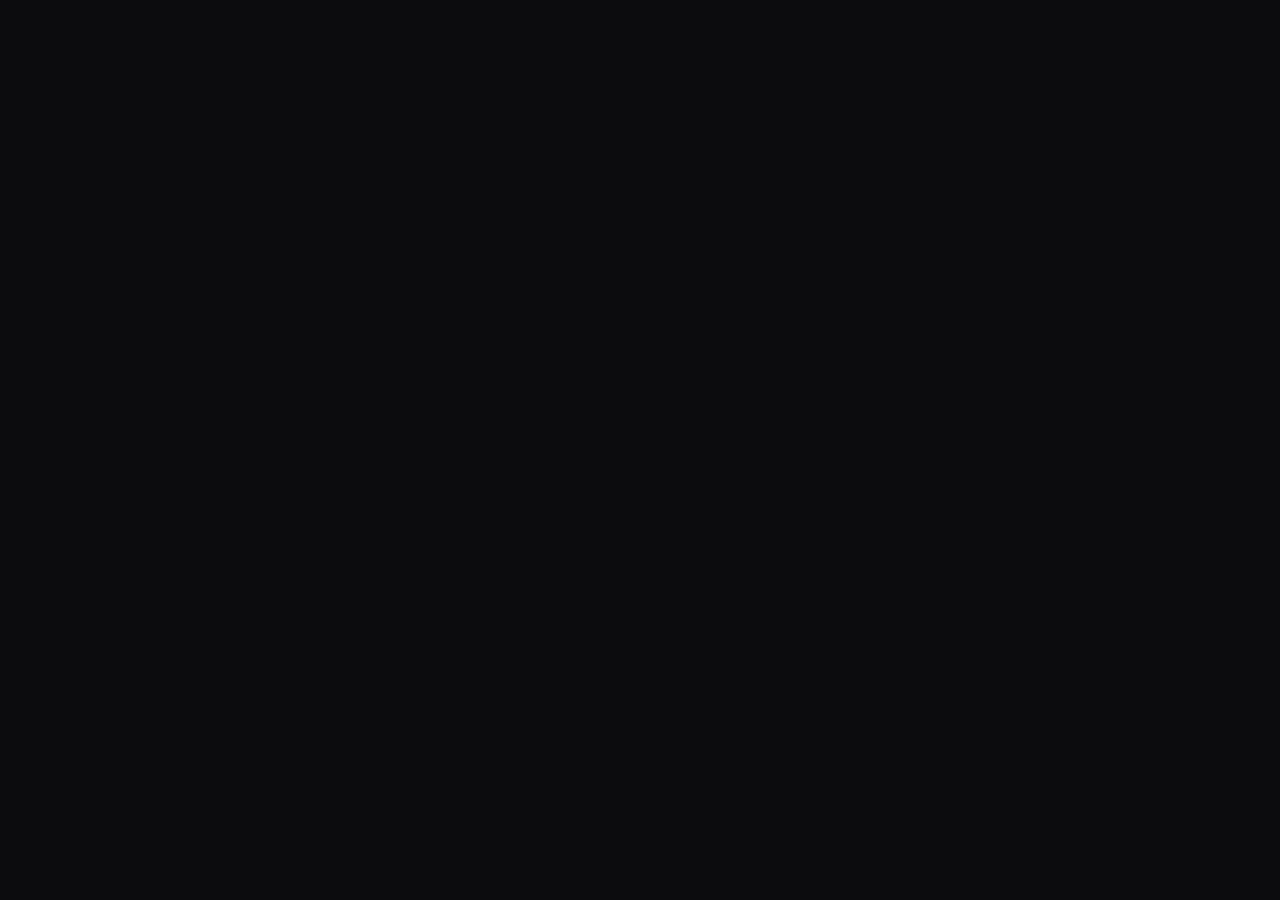
==== index.html @ 06eeba89 "feat: EXIS AI Music Demo partner preview (code + config only) Co-authored-by: Cursor <cursoragent@cu" ====
<!DOCTYPE html>
<html lang="zh">
<head>
<meta charset="UTF-8">
<meta name="viewport" content="width=device-width,initial-scale=1">
<title>EXIS AI Music — 音乐工业化生产工具 + 音乐综合智能体</title>
<link rel="stylesheet" href="assets/css/demo.css">
</head>
<body>
<div id="access-gate" class="access-gate">
  <div class="gate-card">
    <div class="gate-program" id="gate-program">ORIGEN TRAIL</div>
    <div class="gate-product" id="gate-product">EXIS AI Music</div>
    <p style="text-align:center;color:var(--text3);font-size:12px;margin:8px 0">Reference: ORIGEN_TRAIL_Slides.pptx</p>
    <form id="access-form" class="gate-form">
      <label>姓名</label><input id="gate-name" required>
      <label>机构</label><input id="gate-org">
      <label>邮箱</label><input id="gate-email" type="email" required>
      <div class="nda-box"><ul id="nda-clauses"></ul>
        <label style="display:flex;gap:8px;margin-top:10px;font-size:12px"><input id="nda-accept" type="checkbox" required> 同意保密条款</label>
      </div>
      <p id="gate-error" style="color:#d95050;font-size:12px"></p>
      <button type="submit" class="btn btn-primary gate-submit">登入并进入</button>
    </form>
    <p style="text-align:center;margin-top:12px;font-size:11px;color:var(--text3)"><span id="gate-copyright">© winboy.ai</span></p>
  </div>
</div>

<div id="app-shell" class="app-shell locked">
<header class="topbar">
  <div><div class="brand-title">EXIS AI Music</div><div class="brand-sub">隶属 EXIS AI · 音乐工业化生产工具 + 音乐综合智能体 · © winboy.ai</div></div>
  <div class="topbar-right"><span class="confidential-badge">CONFIDENTIAL</span>
    <div class="legend"><span>🟢 LIVE</span><span>🟢 PREVIEW</span><span>⚪ ROADMAP</span></div></div>
</header>
<div class="layout">
<aside>
  <button class="nav-btn active" data-module="home">🏠 系统总览</button>
  <button class="nav-btn" data-module="civ">🌐 文明部署 & 生态集成</button>
  <button class="nav-btn" data-module="m1"><span class="badge">🟢</span> M1 音乐理解</button>
  <button class="nav-btn" data-module="m2"><span class="badge">🟢</span> M2 语言模型</button>
  <button class="nav-btn" data-module="m3"><span class="badge">🟢</span> M3 FM Core</button>
  <button class="nav-btn" data-module="m4"><span class="badge">🟢</span> M4 可控编排</button>
  <button class="nav-btn" data-module="m5"><span class="badge">⚪</span> M5 音频 Runtime</button>
</aside>
<main>
<p id="tagline-zh" style="color:var(--text2);margin-bottom:16px"></p>

<!-- HOME -->
<section id="mod-home" class="module active">
  <div class="panel">
    <h3>产品定位 · EXIS AI Music</h3>
    <p id="product-positioning" style="color:var(--text2);font-size:15px;font-weight:600;margin-bottom:10px"></p>
    <div class="grid2">
      <div class="panel" style="margin:0"><h3>音乐工业化生产工具</h3><p id="role-industrial" style="font-size:13px;color:var(--text2)"></p></div>
      <div class="panel" style="margin:0"><h3>音乐综合智能体</h3><p id="role-agent" style="font-size:13px;color:var(--text2)"></p></div>
    </div>
    <p id="civ-position" style="color:var(--text3);font-size:12px;margin-top:12px"></p>
  </div>
  <div class="panel">
    <h3>能力模块速览</h3>
    <div class="stat-grid">
      <div class="stat"><div class="val">M1</div><div class="lbl">结构理解 LIVE</div></div>
      <div class="stat"><div class="val">M2</div><div class="lbl">CLM + 续写音频</div></div>
      <div class="stat"><div class="val">M3</div><div class="lbl">FM Core Preview</div></div>
      <div class="stat"><div class="val">M4</div><div class="lbl">工作流 Preview</div></div>
      <div class="stat"><div class="val">M200e</div><div class="lbl">Edge SoC 已部署</div></div>
      <div class="stat"><div class="val">IM3</div><div class="lbl">Audio MCU 已部署</div></div>
    </div>
  </div>
</section>

<!-- CIVILIZATION & INTEGRATION -->
<section id="mod-civ" class="module">
  <div class="module-header"><h1 id="civ-title">EXIS 文明部署 & 生态集成</h1></div>
  <p id="civ-tagline" style="color:var(--text2);font-size:15px;margin-bottom:16px"></p>

  <div class="panel">
    <h3>EXIS — Existence Infrastructure System 架构总图</h3>
    <svg viewBox="0 0 920 520" style="width:100%;max-width:920px" xmlns="http://www.w3.org/2000/svg">
      <rect x="10" y="10" width="900" height="70" rx="8" fill="#2a2840" stroke="#7c6ee8"/>
      <text x="24" y="38" fill="#c8c4e8" font-size="13" font-weight="bold">Layer C — Universal Structural Kernel · 统一结构内核层</text>
      <text x="24" y="58" fill="#9a9890" font-size="11">State Vector · Tension Field · Entropy Surface · Attractor Basin · Recursive Observer</text>
      <rect x="120" y="95" width="680" height="44" rx="8" fill="#1e2a22" stroke="#2db87a" stroke-width="2"/>
      <text x="310" y="123" fill="#2db87a" font-size="13" font-weight="bold">NOX — Capability Tag Engine · 跨层语义接口</text>
      <rect x="40" y="155" width="840" height="50" rx="8" fill="#1a2820" stroke="#22a87c"/>
      <text x="56" y="185" fill="#9a9890" font-size="12">Layer B — Civilization Dynamics · State · Constraint · Transition · Tension · Five Fields</text>
      <text x="620" y="185" fill="#e09520" font-size="11">现实锚定 · 产品化约束 ↓</text>
      <rect x="20" y="220" width="540" height="280" rx="10" fill="#141820" stroke="#3d8edc"/>
      <text x="36" y="248" fill="#3d8edc" font-size="13" font-weight="bold">Layer A — EXIS AI · AI能力产品集群</text>
      <rect x="36" y="262" width="220" height="72" rx="6" fill="#1a2a22" stroke="#2db87a"/>
      <text x="48" y="284" fill="#2db87a" font-size="11" font-weight="bold">EXIS AI Music</text>
      <text x="48" y="300" fill="#9a9890" font-size="9">工业化工具 + 综合智能体</text>
      <text x="48" y="316" fill="#9a9890" font-size="10">EXIS Studio · AMUP</text>
      <text x="48" y="332" fill="#9a9890" font-size="10">Edge: M200e · IM3 #1</text>
      <rect x="270" y="262" width="220" height="72" rx="6" fill="#2a2218" stroke="#e09520"/>
      <text x="282" y="284" fill="#e09520" font-size="11" font-weight="bold">AI Film — Kaelo</text>
      <text x="282" y="302" fill="#9a9890" font-size="10">Meaning Agent</text>
      <text x="282" y="318" fill="#9a9890" font-size="10">Narrative Agent</text>
      <rect x="36" y="348" width="454" height="40" rx="6" fill="#1a1a22" stroke="#5c5a56"/>
      <text x="48" y="372" fill="#5c5a56" font-size="10">AI File · 扩展域</text>
      <rect x="36" y="400" width="454" height="88" rx="6" fill="#12141a" stroke="#3d8edc" stroke-dasharray="4 3"/>
      <text x="48" y="422" fill="#3d8edc" font-size="10" font-weight="bold">Runtime Surfaces · 本 Demo 音乐能力出口</text>
      <text x="48" y="442" fill="#9a9890" font-size="10">Game · Stream · UE5 MetaSounds · 3D Spatial Audio</text>
      <text x="48" y="462" fill="#9a9890" font-size="10">协议: exis.runtime.game_music.v1 · stream_adaptive · ue5_metasound · spatial_audio</text>
      <rect x="580" y="220" width="320" height="280" rx="10" fill="#141820" stroke="#7c6ee8"/>
      <text x="596" y="248" fill="#7c6ee8" font-size="13" font-weight="bold">EXIS Intelligence · 演化路径</text>
      <text x="596" y="276" fill="#9a9890" font-size="10">Stage 1 Learning Engine → M2 CLM</text>
      <text x="596" y="296" fill="#9a9890" font-size="10">Stage 2 Accumulation → 记忆连续</text>
      <text x="596" y="316" fill="#9a9890" font-size="10">Stage 3 Narrative Identity → Kaelo</text>
      <text x="596" y="336" fill="#9a9890" font-size="10">Stage 4 Second Cognitive Life</text>
      <text x="596" y="370" fill="#5c5a56" font-size="10" id="intel-artifact">EXIS v0.5 · Strategic Pressure Artifact</text>
      <path d="M 8 300 L 8 40 L 16 40" stroke="#5c5a56" stroke-dasharray="5 4" fill="none"/>
      <text x="20" y="290" fill="#5c5a56" font-size="9" transform="rotate(-90 20 290)">Reality Calibration Feedback</text>
    </svg>
    <p id="civ-feedback" style="font-size:12px;color:var(--text3);margin-top:10px"></p>
  </div>

  <div class="panel">
    <h3>通讯协议框图 · Demo ↔ NOX ↔ Studio / Kaelo / Edge</h3>
    <div id="proto-flow-top" class="proto-flow"></div>
    <div id="proto-links"></div>
    <h3 style="margin-top:14px">NOX Capability Tag Envelope</h3>
    <pre id="nox-envelope" class="mono-block"></pre>
  </div>

  <div class="grid2">
    <div><h3 style="font-size:12px;color:var(--text3);margin-bottom:10px">产品集成</h3><div id="product-grid" class="grid2"></div></div>
    <div>
      <h3 style="font-size:12px;color:var(--text3);margin-bottom:10px">EXIS Intelligence 阶段</h3>
      <div class="panel"><div id="intel-stages"></div></div>
      <h3 style="font-size:12px;color:var(--text3);margin:14px 0 10px">音乐认知缺口图（摘要）</h3>
      <div class="panel" id="cognition-gap"></div>
    </div>
  </div>

  <div class="panel">
    <h3>EDGE 部署 · M200e + IM3</h3>
    <p style="font-size:12px;color:var(--text2);margin-bottom:10px">Cloud Music Brain → Compressed Model → Edge SoC → Audio MCU</p>
    <div id="edge-pipeline-civ" style="margin-bottom:14px"></div>
    <div id="edge-platforms" class="grid2"></div>
    <pre id="edge-req" class="mono-block" style="margin-top:12px"></pre>
  </div>

  <div class="panel">
    <h3>EXIS 核心意义 · Game / Stream / UE5 / 3D 运行时支持</h3>
    <p id="runtime-meaning" style="color:var(--text2);font-size:14px;margin-bottom:14px"></p>
    <div id="runtime-surfaces" class="grid2"></div>
  </div>
</section>

<!-- M1 -->
<section id="mod-m1" class="module">
  <div class="module-header"><h1>M1 — Music Understanding</h1><span class="tier-badge tier-verified">🟢 LIVE</span></div>
  <div id="m1-sample-title" style="font-size:16px;font-weight:600;margin-bottom:12px">—</div>
  <div class="stat-grid" id="m1-stats"></div>
  <div class="panel" style="margin-top:16px"><h3>Token Preview</h3><pre id="m1-tokens" class="mono-block"></pre></div>
  <div class="panel"><h3>🔊 demo1</h3>
    <p id="audio-status" style="font-size:12px;color:var(--text3);margin-bottom:8px">24 bars · Acoustic Grand Piano</p>
    <audio id="m1-audio" controls style="width:100%"></audio>
    <div class="btn-row"><button class="btn btn-primary" id="btn-play-melody">▶ 播放</button><button class="btn btn-secondary" id="btn-refresh-m1">↻ 刷新</button></div>
  </div>
</section>

<!-- M2 -->
<section id="mod-m2" class="module">
  <div class="module-header"><h1>M2 — Music Language Model</h1><span class="tier-badge tier-verified">🟢 LIVE</span></div>
  <div class="panel"><h3>Input Tokens</h3><p id="m2-input-help" style="font-size:12px;color:var(--text2)"></p>
    <div id="m2-presets" class="btn-row"></div>
    <input id="m2-token-input" style="width:100%;margin-top:10px;padding:10px;background:var(--bg2);border:1px solid var(--border);border-radius:8px;color:var(--text);font-family:var(--mono)">
    <div class="btn-row"><button class="btn btn-primary" id="btn-run-m2">推理 + 续写音频</button></div>
    <pre id="m2-input" class="mono-block" style="margin-top:10px"></pre>
  </div>
  <div class="panel"><h3>Next Token</h3><div id="m2-predictions"></div></div>
  <div class="panel"><h3>🔊 Music Language Model</h3>
    <p id="m2-audio-meta" style="font-size:12px;color:var(--text3);margin-bottom:10px"></p>
    <div class="audio-compare">
      <div class="audio-trk"><div class="audio-trk-label">输入</div><audio id="m2-audio-seed" controls style="width:100%"></audio></div>
      <div class="audio-trk"><div class="audio-trk-label">续写</div><audio id="m2-audio-cont" controls style="width:100%"></audio></div>
    </div>
  </div>
</section>

<!-- M3 -->
<section id="mod-m3" class="module">
  <div class="module-header"><h1>M3 — EXIS FM Core</h1><span class="tier-badge tier-verified">🟢 PREVIEW</span></div>
  <div class="panel"><h3>🔊 demo3</h3><div id="m3-audio-players"></div></div>
</section>

<!-- M4 -->
<section id="mod-m4" class="module">
  <div class="module-header"><h1>M4 — Controlled Workflow</h1><span class="tier-badge tier-verified">🟢 PREVIEW</span></div>
  <div class="panel">
    <h3>🔊 工作流音频</h3>
    <select id="m4-demo" style="padding:8px;background:var(--bg2);border:1px solid var(--border);border-radius:6px;color:var(--text);margin-bottom:12px"></select>
    <div id="m4-audio-players"></div>
  </div>
</section>

<!-- M5 -->
<section id="mod-m5" class="module">
  <div class="module-header"><h1>M5 — Audio Runtime</h1><span class="tier-badge tier-roadmap">⚪ ROADMAP</span></div>
  <div class="panel"><p style="color:var(--text2)">目标平台 M200e + IM3 · FM + DSP + Neural Synth → 全链路音频输出（Roadmap）</p></div>
</section>

<footer class="footer-note">© <span id="footer-copyright">winboy.ai</span> · ORIGEN TRAIL Confidential · EXIS Layer A Music Preview · <span id="audio-build" style="color:var(--accent)">audio …</span></footer>
</main></div></div>
<script type="module" src="assets/js/demo.js"></script>
</body>
</html>
---- assets/css/demo.css ----
/* EXIS AI Music Demo */
:root {
  --bg:#0c0c0e; --bg1:#121218; --bg2:#1a1a22; --bg3:#22222c;
  --border:rgba(255,255,255,.08); --text:#eceae4; --text2:#9a9890; --text3:#5c5a56;
  --accent:#7c6ee8; --green:#2db87a; --amber:#e09520; --blue:#3d8edc; --teal:#22a87c;
  --mono:"JetBrains Mono",Consolas,monospace; --sans:"Segoe UI",system-ui,sans-serif;
}
*{box-sizing:border-box;margin:0;padding:0}
body{background:var(--bg);color:var(--text);font-family:var(--sans);font-size:14px;line-height:1.5;min-height:100vh}
.topbar{display:flex;align-items:center;justify-content:space-between;padding:14px 24px;border-bottom:1px solid var(--border);background:var(--bg1);position:sticky;top:0;z-index:100}
.brand-title{font-size:18px;font-weight:700}.brand-sub{font-size:11px;color:var(--text3);margin-top:2px}
.topbar-right{display:flex;align-items:center;gap:14px}
.confidential-badge{font-size:10px;font-weight:700;color:var(--amber);border:1px solid rgba(224,149,32,.35);padding:4px 8px;border-radius:4px}
.legend{display:flex;gap:14px;font-size:12px}
.layout{display:grid;grid-template-columns:280px 1fr;min-height:calc(100vh - 58px)}
aside{background:var(--bg1);border-right:1px solid var(--border);padding:16px;overflow-y:auto}
.nav-btn{display:block;width:100%;text-align:left;padding:10px 12px;margin-bottom:6px;background:transparent;border:1px solid transparent;border-radius:8px;color:var(--text2);cursor:pointer;font-size:13px}
.nav-btn:hover,.nav-btn.active{background:var(--bg2);border-color:var(--border);color:var(--text)}
main{padding:20px 24px 40px;overflow-y:auto}
.module{display:none}.module.active{display:block}
.module-header{display:flex;align-items:center;gap:12px;margin-bottom:16px}
.module-header h1{font-size:22px}
.tier-badge{font-size:11px;padding:4px 10px;border-radius:20px;font-weight:600}
.tier-verified{background:rgba(45,184,122,.15);color:var(--green)}
.tier-roadmap{background:rgba(255,255,255,.06);color:var(--text2)}
.panel{background:var(--bg1);border:1px solid var(--border);border-radius:10px;padding:16px;margin-bottom:16px}
.panel h3{font-size:12px;color:var(--text3);text-transform:uppercase;letter-spacing:.06em;margin-bottom:10px}
.grid2{display:grid;grid-template-columns:1fr 1fr;gap:16px}
.grid3{display:grid;grid-template-columns:repeat(3,1fr);gap:12px}
.stat-grid{display:grid;grid-template-columns:repeat(3,1fr);gap:10px}
.stat{background:var(--bg2);border-radius:8px;padding:12px;text-align:center}
.stat .val{font-size:22px;font-weight:700;color:var(--accent)}
.stat .lbl{font-size:11px;color:var(--text3);margin-top:4px}
.mono-block{font-family:var(--mono);font-size:12px;background:var(--bg2);border-radius:8px;padding:12px;overflow-x:auto;white-space:pre-wrap;color:var(--text2)}
.btn{display:inline-flex;align-items:center;gap:8px;padding:10px 16px;border-radius:8px;border:none;cursor:pointer;font-size:13px;font-weight:600}
.btn-primary{background:var(--accent);color:#fff}
.btn-secondary{background:var(--bg3);color:var(--text);border:1px solid var(--border)}
.btn-row{display:flex;gap:10px;flex-wrap:wrap;margin-top:12px}
.bar-row{display:flex;align-items:center;gap:10px;margin:6px 0}
.bar-label{width:140px;font-family:var(--mono);font-size:12px}
.bar-track{flex:1;height:8px;background:var(--bg3);border-radius:4px;overflow:hidden}
.bar-fill{height:100%;background:linear-gradient(90deg,var(--accent),var(--blue))}
.bar-pct{width:48px;text-align:right;font-size:12px;color:var(--text2)}
.audio-compare{display:grid;grid-template-columns:1fr 1fr;gap:14px}
.audio-trk{background:var(--bg2);border:1px solid var(--border);border-radius:8px;padding:12px}
.audio-trk-label{font-size:11px;font-weight:700;color:var(--accent);margin-bottom:8px}
.chip{font-size:11px;padding:4px 10px;border-radius:6px;background:var(--bg2);border:1px solid var(--border);display:inline-block;margin:4px 4px 0 0}
.arch-img{width:100%;max-width:960px;border-radius:10px;border:1px solid var(--border)}
.proto-flow{display:flex;flex-wrap:wrap;align-items:center;gap:8px;font-size:12px;margin:12px 0}
.proto-box{background:var(--bg2);border:1px solid var(--border);border-radius:8px;padding:10px 14px;min-width:120px;text-align:center}
.proto-arrow{color:var(--text3)}
.edge-card{background:var(--bg2);border:1px solid var(--border);border-radius:10px;padding:14px}
.edge-card h4{color:var(--teal);margin-bottom:8px}
.edge-status{font-size:11px;color:var(--green);font-weight:600}
.surface-card{background:var(--bg2);border:1px solid var(--border);border-radius:8px;padding:12px}
.surface-card h4{font-size:13px;margin-bottom:6px;color:var(--blue)}
.footer-note{margin-top:32px;padding-top:16px;border-top:1px solid var(--border);font-size:12px;color:var(--text3)}
.app-shell.locked{display:none}
.access-gate{display:none;position:fixed;inset:0;z-index:500;background:radial-gradient(ellipse at 30% 20%,#1a1830 0%,var(--bg) 55%);align-items:center;justify-content:center;padding:20px}
.access-gate.open{display:flex}
.gate-card{width:100%;max-width:480px;background:var(--bg1);border:1px solid var(--border);border-radius:16px;padding:28px}
.gate-program{font-size:11px;font-weight:700;letter-spacing:.14em;color:var(--amber);text-align:center}
.gate-product{font-size:22px;font-weight:700;text-align:center;margin-top:6px}
.gate-form label{display:block;font-size:11px;color:var(--text3);margin:10px 0 4px}
.gate-form input{width:100%;padding:10px;border-radius:8px;border:1px solid var(--border);background:var(--bg2);color:var(--text)}
.nda-box{margin-top:14px;padding:12px;background:var(--bg2);border-radius:8px;font-size:11px;color:var(--text3);max-height:160px;overflow-y:auto}
.gate-submit{width:100%;margin-top:10px}
@media(max-width:900px){.layout{grid-template-columns:1fr}.grid2,.grid3,.audio-compare{grid-template-columns:1fr}}
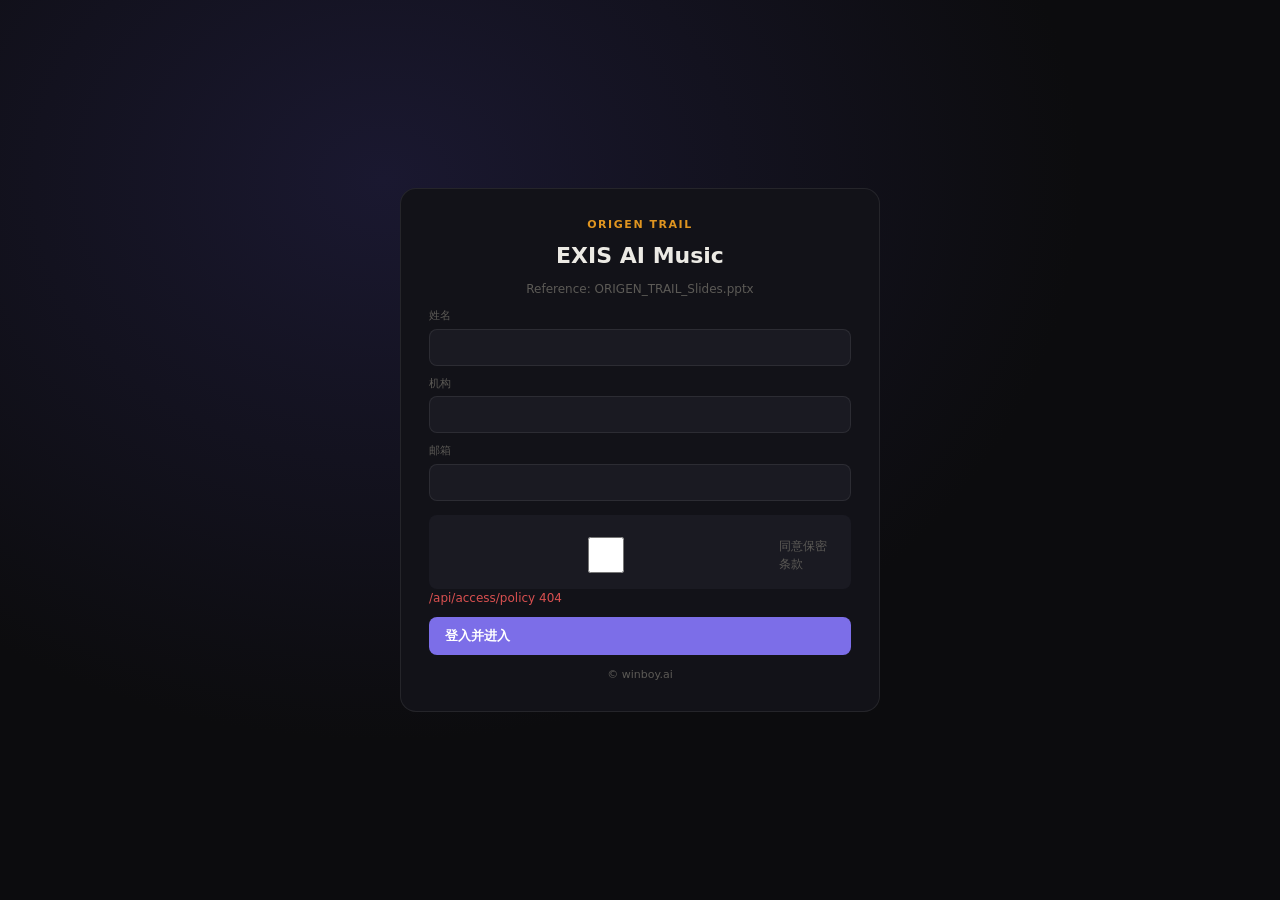
==== commit ff07c5c8: "fix: prevent black screen on page load and defer M2 blocking Co-authored-by: Cursor <cursoragent@cur" ====
--- a/index.html
+++ b/index.html
@@ -5,9 +5,17 @@
 <meta name="viewport" content="width=device-width,initial-scale=1">
 <title>EXIS AI Music — 音乐工业化生产工具 + 音乐综合智能体</title>
 <link rel="stylesheet" href="assets/css/demo.css">
+<style>
+  /* Critical: never leave a blank page before JS runs */
+  body{background:#0c0c0e;color:#eceae4}
+  .access-gate{display:flex}
+  #boot-hint{position:fixed;bottom:12px;left:0;right:0;text-align:center;font-size:11px;color:#5c5a56;z-index:600}
+</style>
 </head>
 <body>
-<div id="access-gate" class="access-gate">
+<noscript><p style="padding:24px;color:#eceae4">请启用 JavaScript，并使用 start_demo.bat 后访问 http://127.0.0.1:8765/</p></noscript>
+<p id="boot-hint">正在连接 EXIS AI Music Demo…</p>
+<div id="access-gate" class="access-gate open">
   <div class="gate-card">
     <div class="gate-program" id="gate-program">ORIGEN TRAIL</div>
     <div class="gate-product" id="gate-product">EXIS AI Music</div>
@@ -204,6 +212,6 @@
 
 <footer class="footer-note">© <span id="footer-copyright">winboy.ai</span> · ORIGEN TRAIL Confidential · EXIS Layer A Music Preview · <span id="audio-build" style="color:var(--accent)">audio …</span></footer>
 </main></div></div>
-<script type="module" src="assets/js/demo.js"></script>
+<script type="module" src="assets/js/demo.js?v=20250617"></script>
 </body>
 </html>
--- a/assets/css/demo.css
+++ b/assets/css/demo.css
@@ -56,8 +56,8 @@
 .surface-card h4{font-size:13px;margin-bottom:6px;color:var(--blue)}
 .footer-note{margin-top:32px;padding-top:16px;border-top:1px solid var(--border);font-size:12px;color:var(--text3)}
 .app-shell.locked{display:none}
-.access-gate{display:none;position:fixed;inset:0;z-index:500;background:radial-gradient(ellipse at 30% 20%,#1a1830 0%,var(--bg) 55%);align-items:center;justify-content:center;padding:20px}
-.access-gate.open{display:flex}
+.access-gate{display:flex;position:fixed;inset:0;z-index:500;background:radial-gradient(ellipse at 30% 20%,#1a1830 0%,var(--bg) 55%);align-items:center;justify-content:center;padding:20px}
+.access-gate.closed{display:none}
 .gate-card{width:100%;max-width:480px;background:var(--bg1);border:1px solid var(--border);border-radius:16px;padding:28px}
 .gate-program{font-size:11px;font-weight:700;letter-spacing:.14em;color:var(--amber);text-align:center}
 .gate-product{font-size:22px;font-weight:700;text-align:center;margin-top:6px}
